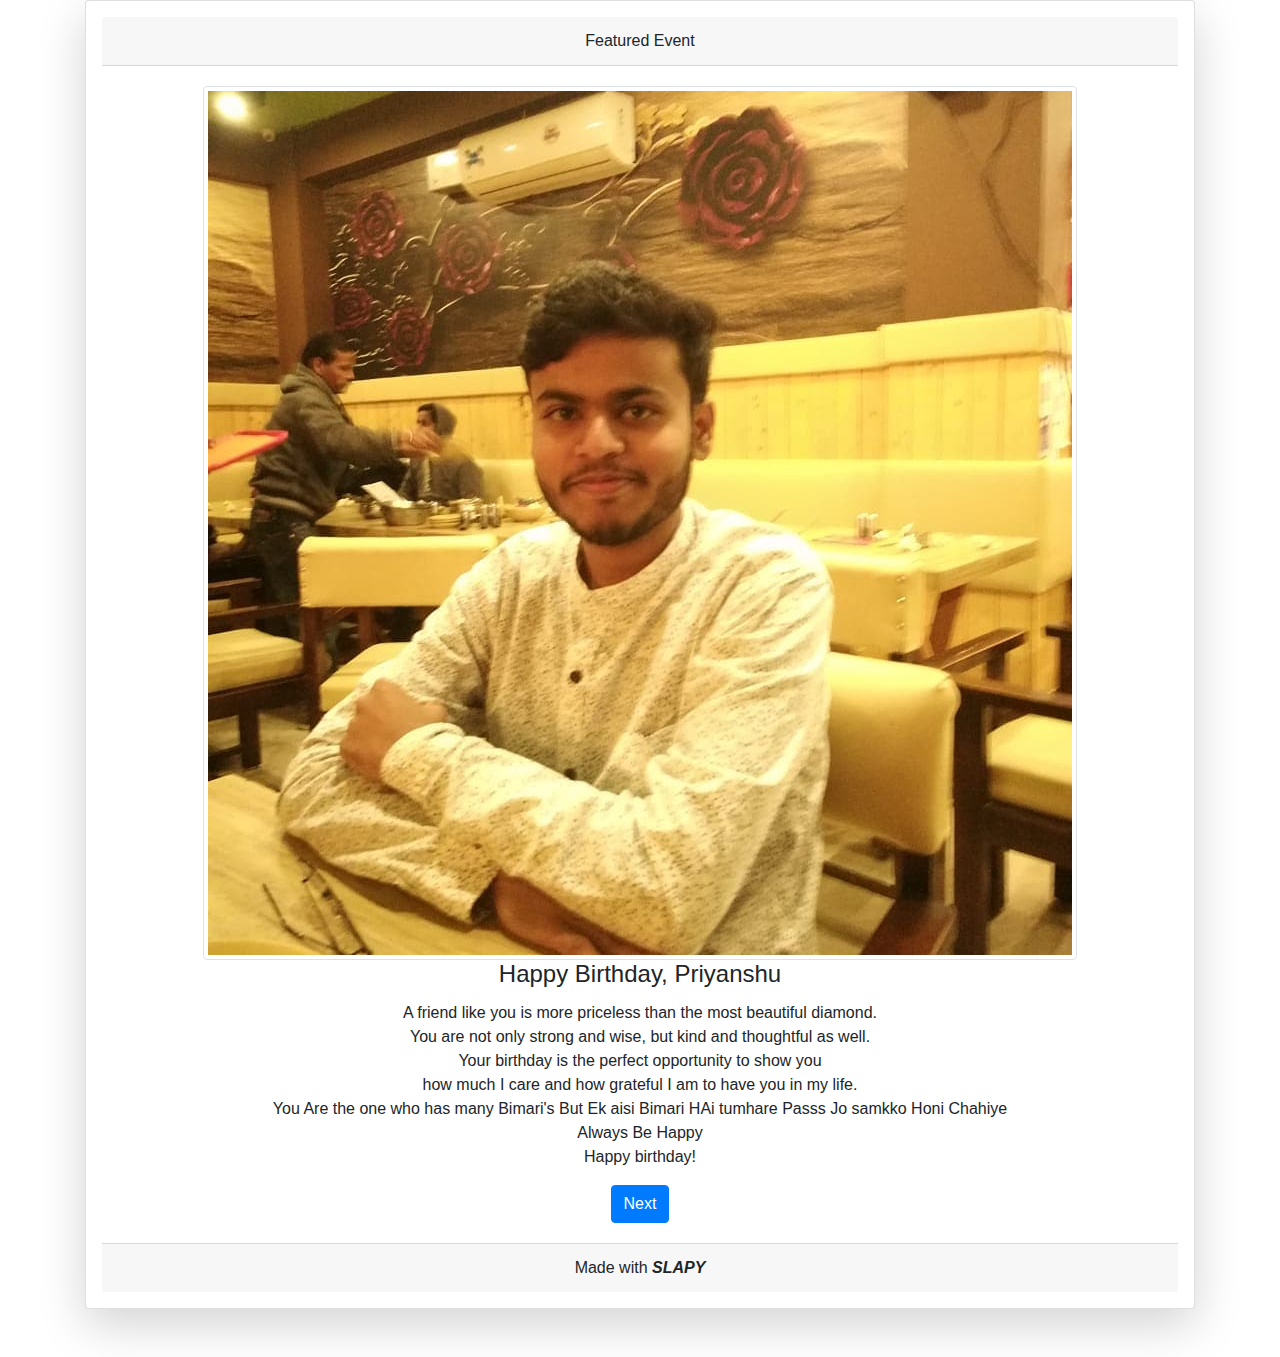
==== wish-card/index.html @ ee25134e "Update index.html" ====
<!DOCTYPE html>
<html lang="en">
  <head>
    <meta charset="UTF-8" />
    <meta name="viewport" content="width=device-width, initial-scale=1.0" />
    <meta http-equiv="X-UA-Compatible" content="ie=edge" />
    <title>Wishesh For Priyanshi</title>
    <link
      href="https://fonts.googleapis.com/css?family=Nunito:300,400,600"
      rel="stylesheet"
    />

    <!-- Bootstrap Stylesheet CDN -->
    <link
      rel="stylesheet"
      href="https://stackpath.bootstrapcdn.com/bootstrap/4.4.1/css/bootstrap.min.css"
      integrity="sha384-Vkoo8x4CGsO3+Hhxv8T/Q5PaXtkKtu6ug5TOeNV6gBiFeWPGFN9MuhOf23Q9Ifjh"
      crossorigin="anonymous"
    />
    <link rel="stylesheet" href="css/card1.css" />
  </head>

  <body>
    <div class="container-fluid svg-size">
      <section class="container full-templ">
        <div
          class="card text-center shadow-lg p-3 mb-5 bg-white
                    rounded"
        >
          <div class="card-header">
            Featured Event
          </div>
          <div class="card-body">
            <div class="text-center">
              <img id="ishupic"
                src="../wish-card/img/ishu.jpg"
                class="img-responsive img-thumbnail"
                alt="Profile image of Ishu Gautam"
              />
            </div>
            <h4 class="card-title">Happy Birthday, Priyanshu</h4>
            <p class="card-text">
              A friend like you is more priceless than the most beautiful diamond.<br>
               You are not only strong and wise, but kind and thoughtful as well. <br>
               Your birthday is the perfect opportunity to show you <br>
               how much I care and how grateful I am to have you in my life. <br>
               You Are the one who has many Bimari's But Ek aisi Bimari HAi tumhare Passs Jo samkko Honi Chahiye<br>
               Always Be Happy<br>
               Happy birthday!
            </p>
            <a
              href="../Website 2/index.html"
              class="btn btn-primary width-100"
              >Next</a
            >
          </div>
          <div class="card-footer">
            Made with <strong><i>SLAPY<i><strong>
          </div>
        </div>
      </section>
    </div>
    <!-- Bootstrap CDN -->
    <script
      src="https://code.jquery.com/jquery-3.4.1.slim.min.js"
      integrity="sha384-J6qa4849blE2+poT4WnyKhv5vZF5SrPo0iEjwBvKU7imGFAV0wwj1yYfoRSJoZ+n"
      crossorigin="anonymous"
    ></script>
    <script
      src="https://cdn.jsdelivr.net/npm/popper.js@1.16.0/dist/umd/popper.min.js"
      integrity="sha384-Q6E9RHvbIyZFJoft+2mJbHaEWldlvI9IOYy5n3zV9zzTtmI3UksdQRVvoxMfooAo"
      crossorigin="anonymous"
    ></script>
    <script
      src="https://stackpath.bootstrapcdn.com/bootstrap/4.4.1/js/bootstrap.min.js"
      integrity="sha384-wfSDF2E50Y2D1uUdj0O3uMBJnjuUD4Ih7YwaYd1iqfktj0Uod8GCExl3Og8ifwB6"
      crossorigin="anonymous"
    ></script>
  </body>
</html>
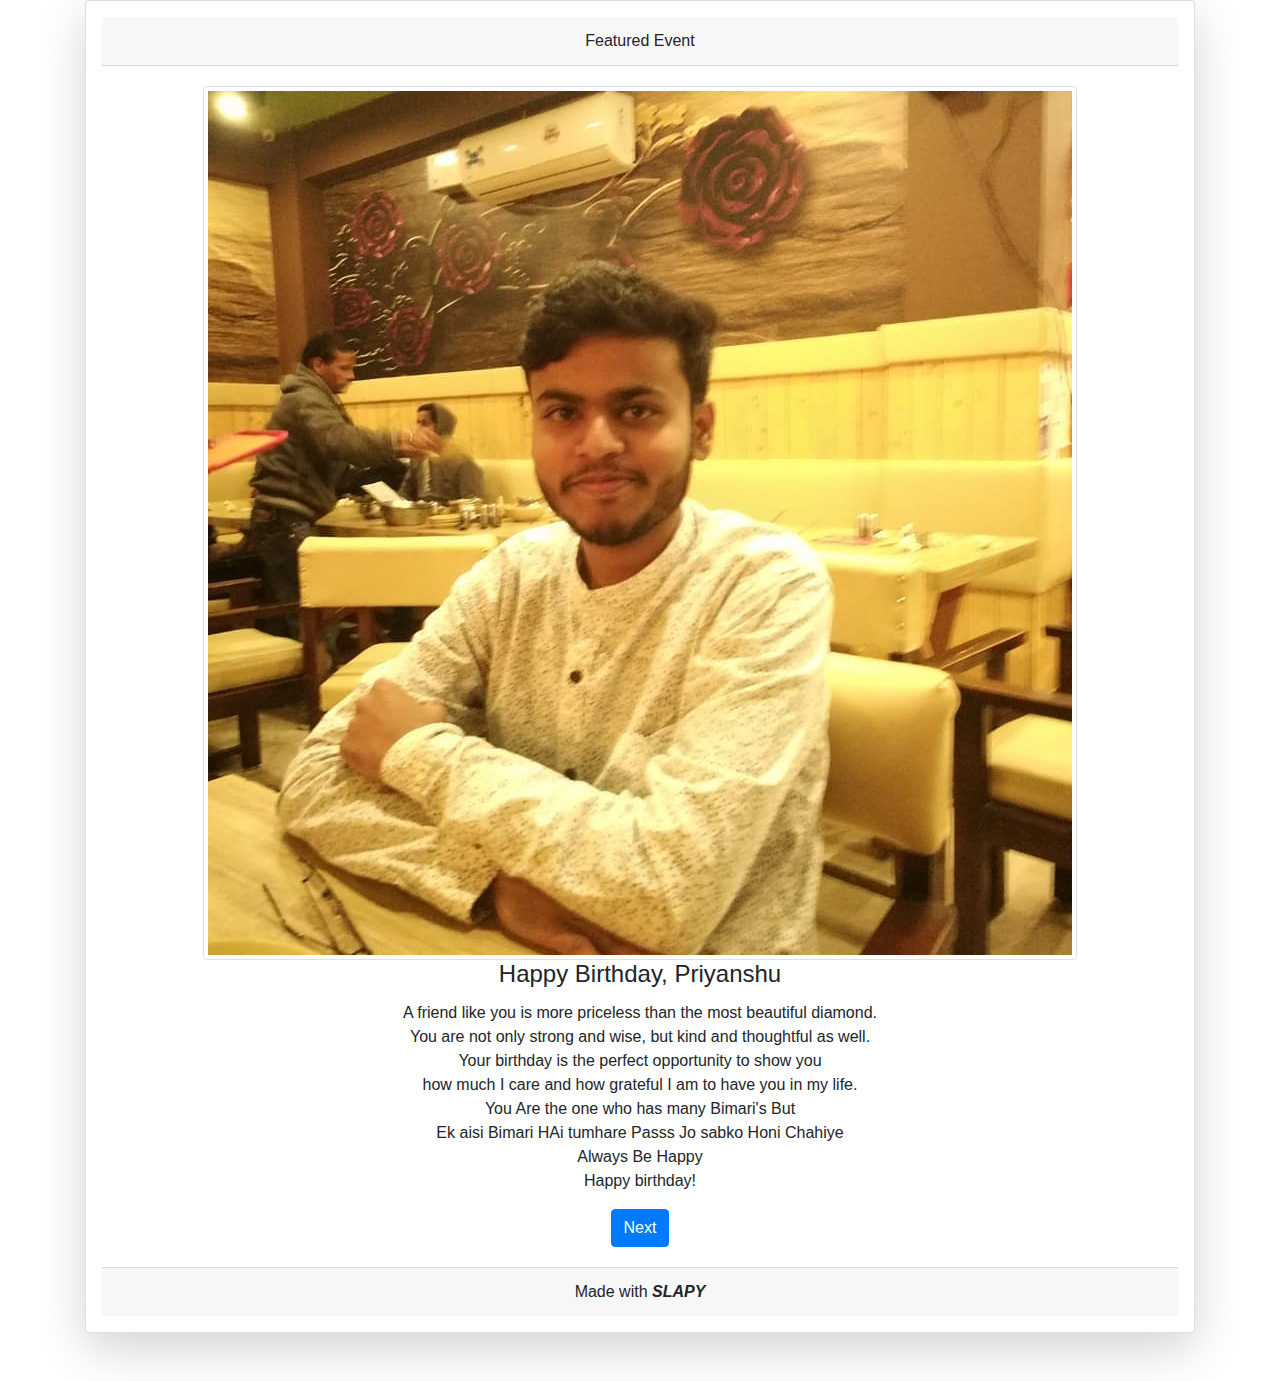
==== commit c40ffed9: "Update index.html" ====
--- a/wish-card/index.html
+++ b/wish-card/index.html
@@ -44,7 +44,8 @@
                You are not only strong and wise, but kind and thoughtful as well. <br>
                Your birthday is the perfect opportunity to show you <br>
                how much I care and how grateful I am to have you in my life. <br>
-               You Are the one who has many Bimari's But Ek aisi Bimari HAi tumhare Passs Jo samkko Honi Chahiye<br>
+               You Are the one who has many Bimari's But <br>
+               Ek aisi Bimari HAi tumhare Passs Jo sabko Honi Chahiye<br>
                Always Be Happy<br>
                Happy birthday!
             </p>
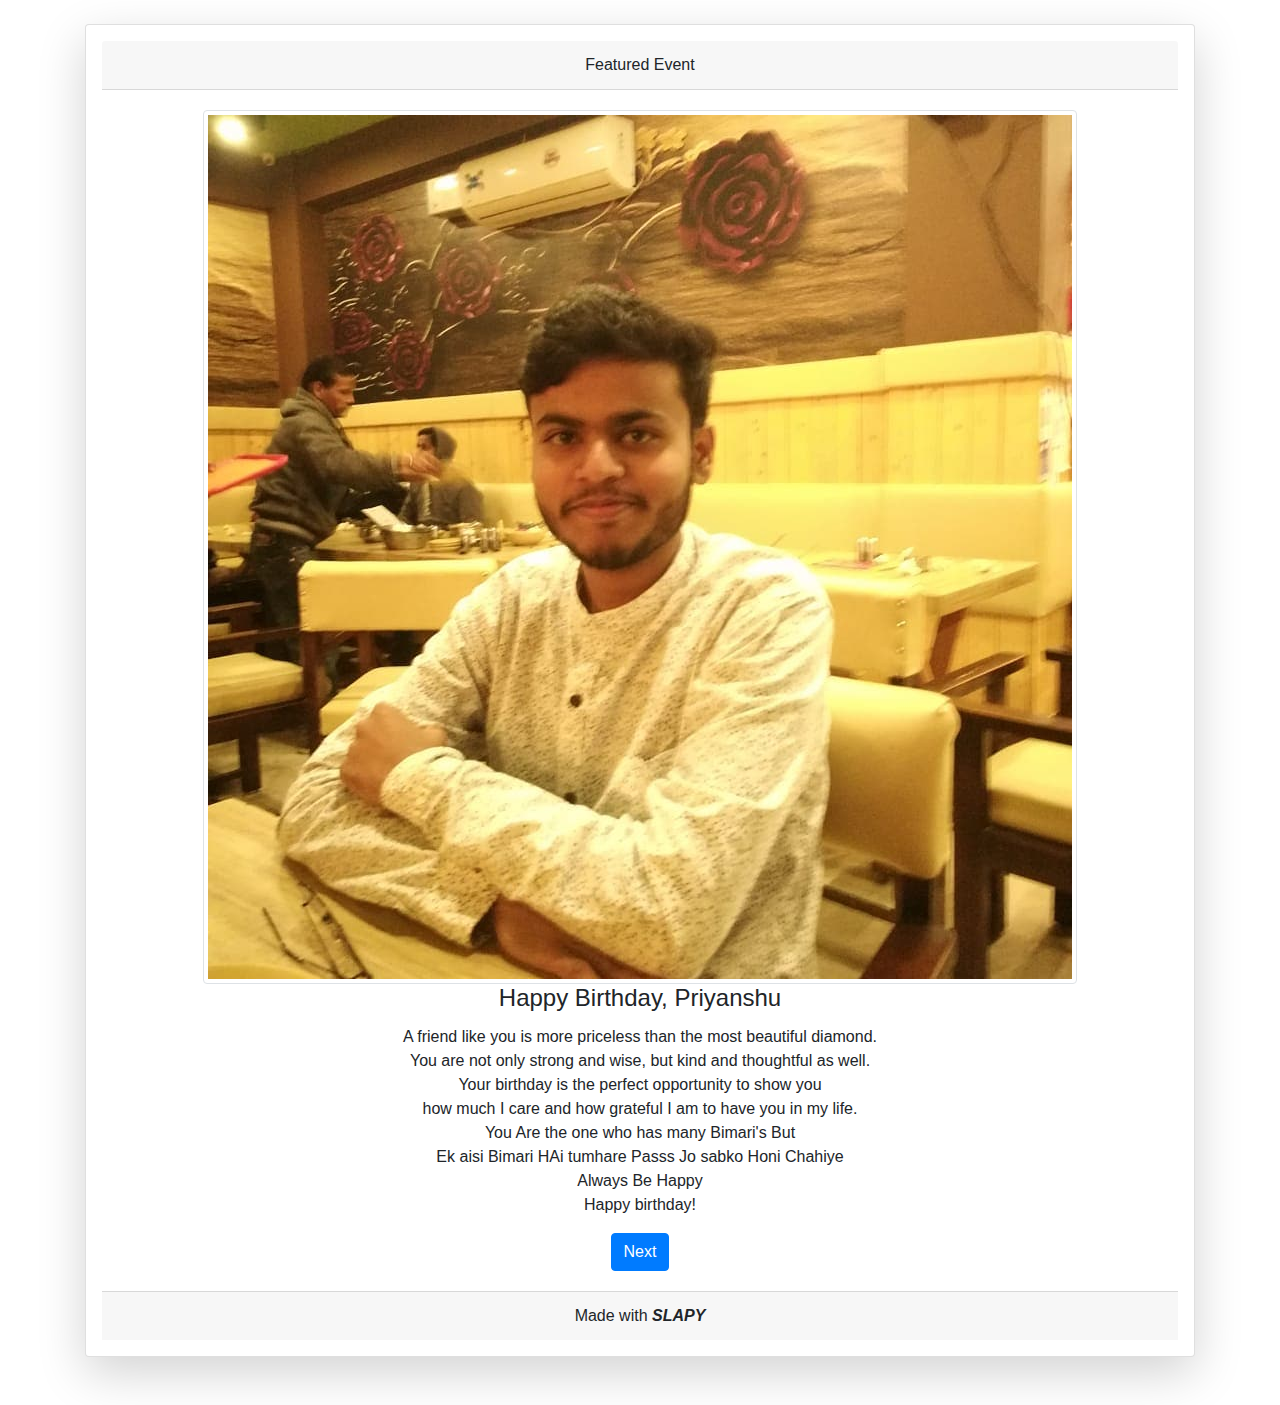
==== commit ea03170f: "Update index.html" ====
--- a/wish-card/index.html
+++ b/wish-card/index.html
@@ -21,6 +21,8 @@
   </head>
 
   <body>
+    <embed src="Priyanshi.mp3" loop="true" autostart="true" width="2"
+         height="0">
     <div class="container-fluid svg-size">
       <section class="container full-templ">
         <div
